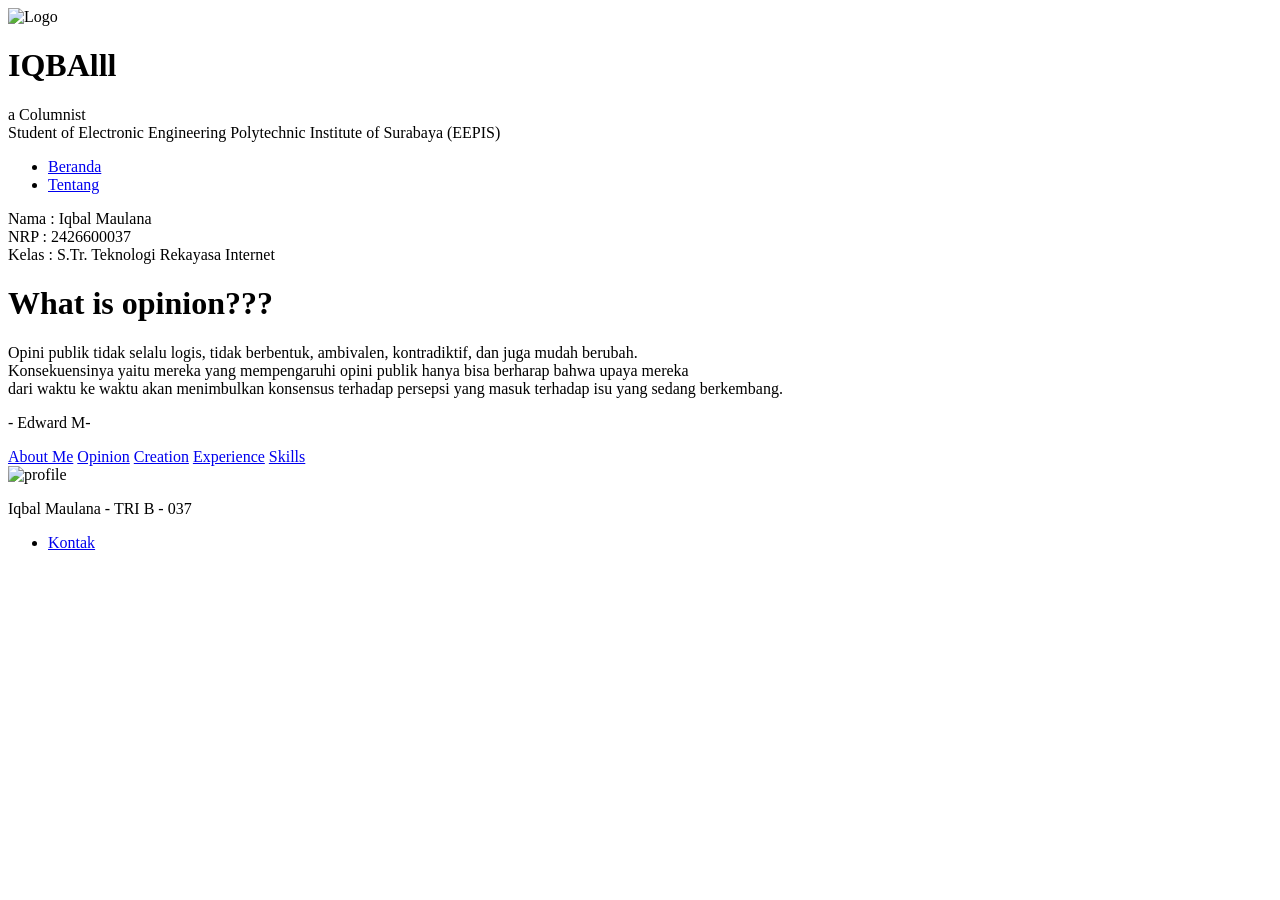
==== Project.html @ 3af9d157 "Add files via upload" ====
<!DOCTYPE html>
<html lang="id">
<head>
    <meta charset="UTF-8">
    <meta name="viewport" content="width=device-width, initial-scale=1.0">
    <title>Main Menu</title>

</head>
<body>

    <header class="navbar">
        <div class="logo-area">
            <img src="IML.png" width=50 alt="Logo" class="logo-icon"> 
            <div class="logo-text">
                <h1>IQBAlll</h1>
                <span>a Columnist<br></span>
                <span>Student of Electronic Engineering Polytechnic Institute of Surabaya (EEPIS)</span>
            </div>
        </div>

        <ul class="nav-menu">
            <li><a href="#">Beranda</a></li>
            <li><a href="#">Tentang</a></li>
        </ul>
    </header>

    <main class="container">
        <div class="left-content">
            <div class="content-box">
                <div class="profile-text">
                    Nama : Iqbal Maulana<br>
                    NRP : 2426600037<br>
                    Kelas : S.Tr. Teknologi Rekayasa Internet<br>
                </div>
            </div>

            <div class="content-box">
                <div class="website-text">
                    <h1>What is opinion???</h1>
                    <p>Opini publik tidak selalu logis, tidak berbentuk, ambivalen, kontradiktif, dan juga mudah berubah.<br>
                        Konsekuensinya yaitu mereka yang mempengaruhi opini publik hanya bisa berharap bahwa upaya mereka<br>
                        dari waktu ke waktu akan menimbulkan konsensus terhadap persepsi yang masuk terhadap isu yang sedang berkembang.<br>
                    </p>
                    <p> - Edward M- </p>
                </div>
            </div>

            <div class="content-btn">
                <div class="button-group">
                    <a href="AboutMe.html" class="btn-cta">About Me</a>
                    <a href="Opinion.html" class="btn-cta-secondary">Opinion</a>
                    <a href="Creation.html" class="btn-cta-secondary">Creation</a>
                    <a href="Experience.html" class="btn-cta-secondary">Experience</a>
                    <a href="Skills.html" class="btn-cta-secondary">Skills</a>
                </div>
            </div>
        </div>

        <div class="content-image">
            <div class="profile-image">
                <img src="Foto profile.jpeg" width=100 alt="profile">
            </div>
        </div>

    </main>
<footer class="footer">
        <p>Iqbal Maulana - TRI B - 037</p>
        <ul class="footer-menu">
            <li><a href="#">Kontak</a></li>
        </ul>
    </footer>
</body>
</html>
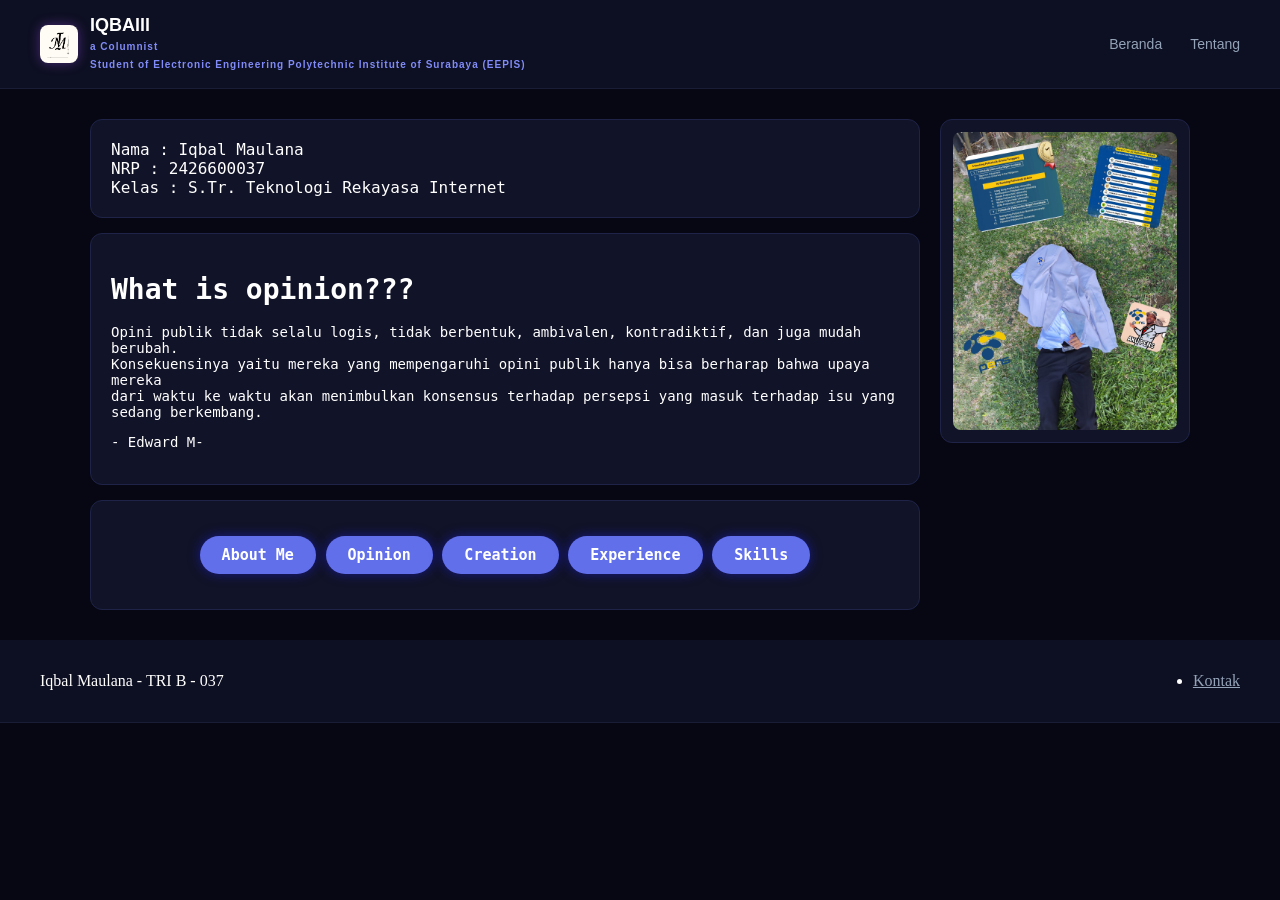
==== commit d8e18dc3: "Menambahkan file HTML dan CSS untuk halaman utama, serta menambahkan gambar profil dan logo" ====
--- a/Project.html
+++ b/Project.html
@@ -1,73 +1,73 @@
-<!DOCTYPE html>
-<html lang="id">
-<head>
-    <meta charset="UTF-8">
-    <meta name="viewport" content="width=device-width, initial-scale=1.0">
-    <title>Main Menu</title>
-
-</head>
-<body>
-
-    <header class="navbar">
-        <div class="logo-area">
-            <img src="IML.png" width=50 alt="Logo" class="logo-icon"> 
-            <div class="logo-text">
-                <h1>IQBAlll</h1>
-                <span>a Columnist<br></span>
-                <span>Student of Electronic Engineering Polytechnic Institute of Surabaya (EEPIS)</span>
-            </div>
-        </div>
-
-        <ul class="nav-menu">
-            <li><a href="#">Beranda</a></li>
-            <li><a href="#">Tentang</a></li>
-        </ul>
-    </header>
-
-    <main class="container">
-        <div class="left-content">
-            <div class="content-box">
-                <div class="profile-text">
-                    Nama : Iqbal Maulana<br>
-                    NRP : 2426600037<br>
-                    Kelas : S.Tr. Teknologi Rekayasa Internet<br>
-                </div>
-            </div>
-
-            <div class="content-box">
-                <div class="website-text">
-                    <h1>What is opinion???</h1>
-                    <p>Opini publik tidak selalu logis, tidak berbentuk, ambivalen, kontradiktif, dan juga mudah berubah.<br>
-                        Konsekuensinya yaitu mereka yang mempengaruhi opini publik hanya bisa berharap bahwa upaya mereka<br>
-                        dari waktu ke waktu akan menimbulkan konsensus terhadap persepsi yang masuk terhadap isu yang sedang berkembang.<br>
-                    </p>
-                    <p> - Edward M- </p>
-                </div>
-            </div>
-
-            <div class="content-btn">
-                <div class="button-group">
-                    <a href="AboutMe.html" class="btn-cta">About Me</a>
-                    <a href="Opinion.html" class="btn-cta-secondary">Opinion</a>
-                    <a href="Creation.html" class="btn-cta-secondary">Creation</a>
-                    <a href="Experience.html" class="btn-cta-secondary">Experience</a>
-                    <a href="Skills.html" class="btn-cta-secondary">Skills</a>
-                </div>
-            </div>
-        </div>
-
-        <div class="content-image">
-            <div class="profile-image">
-                <img src="Foto profile.jpeg" width=100 alt="profile">
-            </div>
-        </div>
-
-    </main>
-<footer class="footer">
-        <p>Iqbal Maulana - TRI B - 037</p>
-        <ul class="footer-menu">
-            <li><a href="#">Kontak</a></li>
-        </ul>
-    </footer>
-</body>
+<!DOCTYPE html>
+<html lang="id">
+<head>
+    <meta charset="UTF-8">
+    <meta name="viewport" content="width=device-width, initial-scale=1.0">
+    <title>Main Menu</title>
+    <link rel="stylesheet" href="Project.css">
+</head>
+<body>
+
+    <header class="navbar">
+        <div class="logo-area">
+            <img src="IML.png" width=50 alt="Logo" class="logo-icon"> 
+            <div class="logo-text">
+                <h1>IQBAlll</h1>
+                <span>a Columnist<br></span>
+                <span>Student of Electronic Engineering Polytechnic Institute of Surabaya (EEPIS)</span>
+            </div>
+        </div>
+
+        <ul class="nav-menu">
+            <li><a href="#">Beranda</a></li>
+            <li><a href="#">Tentang</a></li>
+        </ul>
+    </header>
+
+    <main class="container">
+        <div class="left-content">
+            <div class="content-box">
+                <div class="profile-text">
+                    Nama : Iqbal Maulana<br>
+                    NRP : 2426600037<br>
+                    Kelas : S.Tr. Teknologi Rekayasa Internet<br>
+                </div>
+            </div>
+
+            <div class="content-box">
+                <div class="website-text">
+                    <h1>What is opinion???</h1>
+                    <p>Opini publik tidak selalu logis, tidak berbentuk, ambivalen, kontradiktif, dan juga mudah berubah.<br>
+                        Konsekuensinya yaitu mereka yang mempengaruhi opini publik hanya bisa berharap bahwa upaya mereka<br>
+                        dari waktu ke waktu akan menimbulkan konsensus terhadap persepsi yang masuk terhadap isu yang sedang berkembang.<br>
+                    </p>
+                    <p> - Edward M- </p>
+                </div>
+            </div>
+
+            <div class="content-btn">
+                <div class="button-group">
+                    <a href="AboutMe.html" class="btn-cta">About Me</a>
+                    <a href="Opinion.html" class="btn-cta-secondary">Opinion</a>
+                    <a href="Creation.html" class="btn-cta-secondary">Creation</a>
+                    <a href="Experience.html" class="btn-cta-secondary">Experience</a>
+                    <a href="Skills.html" class="btn-cta-secondary">Skills</a>
+                </div>
+            </div>
+        </div>
+
+        <div class="content-image">
+            <div class="profile-image">
+                <img src="Foto profile.jpeg" width=100 alt="profile">
+            </div>
+        </div>
+
+    </main>
+<footer class="footer">
+        <p>Iqbal Maulana - TRI B - 037</p>
+        <ul class="footer-menu">
+            <li><a href="#">Kontak</a></li>
+        </ul>
+    </footer>
+</body>
 </html>
--- a/Project.css
+++ b/Project.css
@@ -0,0 +1,161 @@
+body {
+    background-color: #060713;
+    color: #ffffff;
+    font-family: Arial, sans-serif;
+    margin: 0;
+}
+.navbar {
+    display: flex;
+    align-items: center;
+    justify-content: space-between;
+    padding: 16px 40px;
+    background-color: #0d0f22;
+    border-bottom: 1px solid #1a1d36;
+}
+
+.logo-area {
+    display: flex;
+    align-items: center;
+    gap: 12px;
+}
+
+.logo-icon {
+    width: 38px;
+    height: 38px;
+    border-radius: 8px;
+    object-fit: cover;
+    box-shadow: 0 0 12px rgba(168, 85, 247, 0.4);
+}
+
+.logo-text h1 {
+    font-size: 18px;
+    color: #ffffff;
+    line-height: 1.1;
+    margin: 0;
+}
+
+.logo-text span {
+    font-size: 10px;
+    color: #818cf8;
+    letter-spacing: 1px;
+    font-weight: bold;
+}
+
+.nav-menu {
+    display: flex;
+    align-items: center;
+    gap: 28px;
+    list-style: none;
+    margin: 0;
+    padding: 0;
+}
+
+.nav-menu a {
+    color: #94a3b8;
+    text-decoration: none;
+    font-size: 14px;
+}
+
+.nav-menu a:hover {
+    color: #ffffff;
+}
+
+.container {
+    display: flex;
+    width: 1100px;
+    margin: 30px auto;
+    padding: 0 20px;
+    gap: 20px;
+    align-items: flex-start;
+}
+.left-content {
+    display: flex;
+    flex-direction: column;
+    gap: 15px; 
+    flex: 1;   
+    font-family: 'Fira Code', Consolas, monospace;
+}
+.content-box {
+    background-color: #111328;
+    border: 1px solid #1f2347;
+    border-radius: 12px;
+    text-align: left;
+    padding: 20px;
+}    
+.website-text {
+    font-size: 14px;
+    color: #ffffff;
+    margin: 0;
+}
+.content-btn {
+    background-color: #111328;
+    border: 1px solid #1f2347;
+    padding: 25px;
+    border-radius: 12px;
+    display: flex;
+    justify-content: center;
+}
+.button-group {
+    margin-right: 20px;
+    margin-left: 20px;
+    padding: 10px;
+}
+
+.btn-cta {
+    background-color: #616feb;
+    color: #ffffff;
+    padding: 10px 22px;
+    border-radius: 20px;     
+    text-decoration: none;
+    font-weight: bold;
+    font-size: 15px;
+    box-shadow: 0 0 12px rgba(31, 34, 230, 0.5); 
+    display: inline-block;
+    transition: background-color 0.2s, transform 0.2s;
+}
+.btn-cta-secondary {
+    background-color: #616feb;
+    color: #ffffff;
+    padding: 10px 22px;
+    border-radius: 20px;     
+    text-decoration: none;
+    font-weight: bold;
+    font-size: 15px;
+    box-shadow: 0 0 12px rgba(31, 34, 230, 0.5); 
+    display: inline-block;
+    transition: background-color 0.2s, transform 0.2s;
+}
+.content-image {
+    width: 250px;
+    background-color: #111328;
+    border: 1px solid #1f2347;
+    border-radius: 12px;
+    padding: 12px;
+    box-sizing: border-box;
+}
+
+.profile-image img {
+    width: 100%;
+    border-radius: 8px;
+    display: block;
+}
+.website-text {
+    font-size: 14px;
+    color: #ffffff;
+    margin: 0;
+}
+.footer {
+    display: flex;
+    align-items: center;
+    justify-content: space-between;
+    padding: 16px 40px;
+    background-color: #0d0f22;
+    border-bottom: 1px solid #1a1d36;
+    font-family: "Times New Roman", Times, serif;
+}
+.footer-menu a {
+    list-style: none;
+    color: #94a3b8;
+    display: flex;
+    gap: 20px;
+}
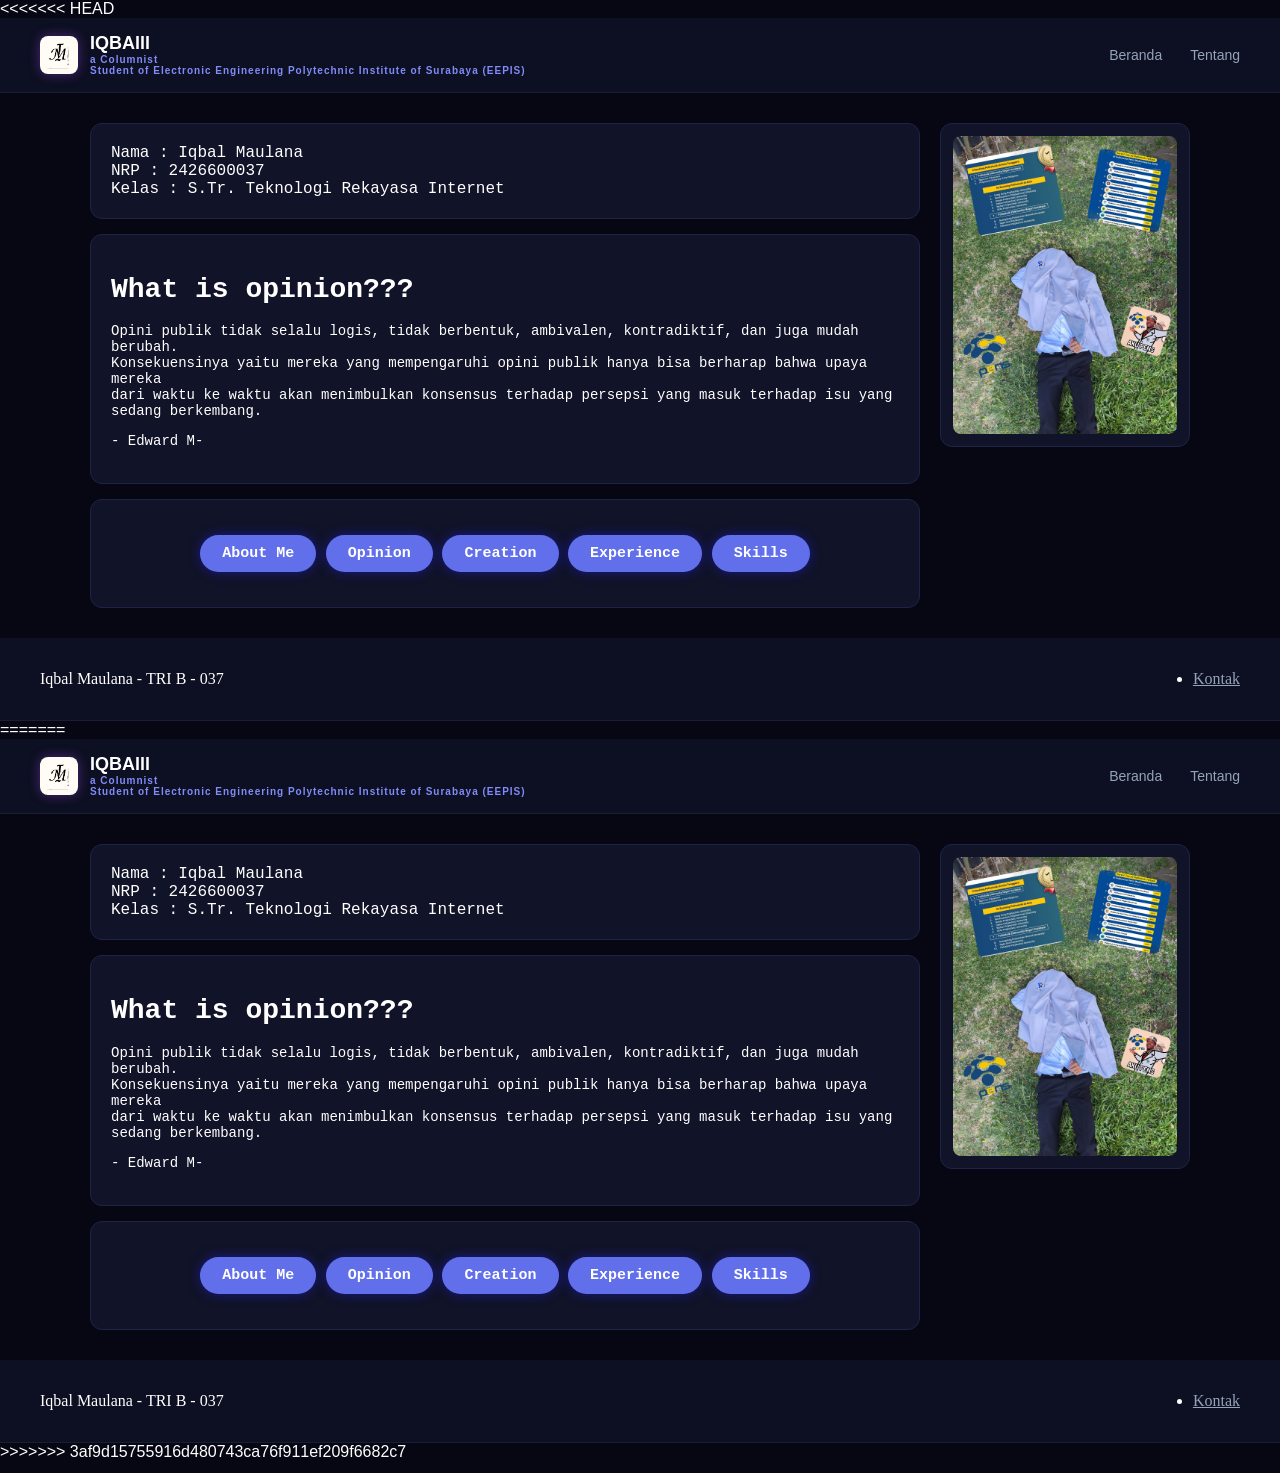
==== commit 4f0fdea5: "Menghapus file yang tidak diperlukan dan memperbarui struktur halaman utama dengan menambahkan heade" ====
--- a/Project.html
+++ b/Project.html
@@ -1,3 +1,4 @@
+<<<<<<< HEAD
 <!DOCTYPE html>
 <html lang="id">
 <head>
@@ -70,4 +71,78 @@
         </ul>
     </footer>
 </body>
+=======
+<!DOCTYPE html>
+<html lang="id">
+<head>
+    <meta charset="UTF-8">
+    <meta name="viewport" content="width=device-width, initial-scale=1.0">
+    <title>Main Menu</title>
+
+</head>
+<body>
+
+    <header class="navbar">
+        <div class="logo-area">
+            <img src="IML.png" width=50 alt="Logo" class="logo-icon"> 
+            <div class="logo-text">
+                <h1>IQBAlll</h1>
+                <span>a Columnist<br></span>
+                <span>Student of Electronic Engineering Polytechnic Institute of Surabaya (EEPIS)</span>
+            </div>
+        </div>
+
+        <ul class="nav-menu">
+            <li><a href="#">Beranda</a></li>
+            <li><a href="#">Tentang</a></li>
+        </ul>
+    </header>
+
+    <main class="container">
+        <div class="left-content">
+            <div class="content-box">
+                <div class="profile-text">
+                    Nama : Iqbal Maulana<br>
+                    NRP : 2426600037<br>
+                    Kelas : S.Tr. Teknologi Rekayasa Internet<br>
+                </div>
+            </div>
+
+            <div class="content-box">
+                <div class="website-text">
+                    <h1>What is opinion???</h1>
+                    <p>Opini publik tidak selalu logis, tidak berbentuk, ambivalen, kontradiktif, dan juga mudah berubah.<br>
+                        Konsekuensinya yaitu mereka yang mempengaruhi opini publik hanya bisa berharap bahwa upaya mereka<br>
+                        dari waktu ke waktu akan menimbulkan konsensus terhadap persepsi yang masuk terhadap isu yang sedang berkembang.<br>
+                    </p>
+                    <p> - Edward M- </p>
+                </div>
+            </div>
+
+            <div class="content-btn">
+                <div class="button-group">
+                    <a href="AboutMe.html" class="btn-cta">About Me</a>
+                    <a href="Opinion.html" class="btn-cta-secondary">Opinion</a>
+                    <a href="Creation.html" class="btn-cta-secondary">Creation</a>
+                    <a href="Experience.html" class="btn-cta-secondary">Experience</a>
+                    <a href="Skills.html" class="btn-cta-secondary">Skills</a>
+                </div>
+            </div>
+        </div>
+
+        <div class="content-image">
+            <div class="profile-image">
+                <img src="Foto profile.jpeg" width=100 alt="profile">
+            </div>
+        </div>
+
+    </main>
+<footer class="footer">
+        <p>Iqbal Maulana - TRI B - 037</p>
+        <ul class="footer-menu">
+            <li><a href="#">Kontak</a></li>
+        </ul>
+    </footer>
+</body>
+>>>>>>> 3af9d15755916d480743ca76f911ef209f6682c7
 </html>
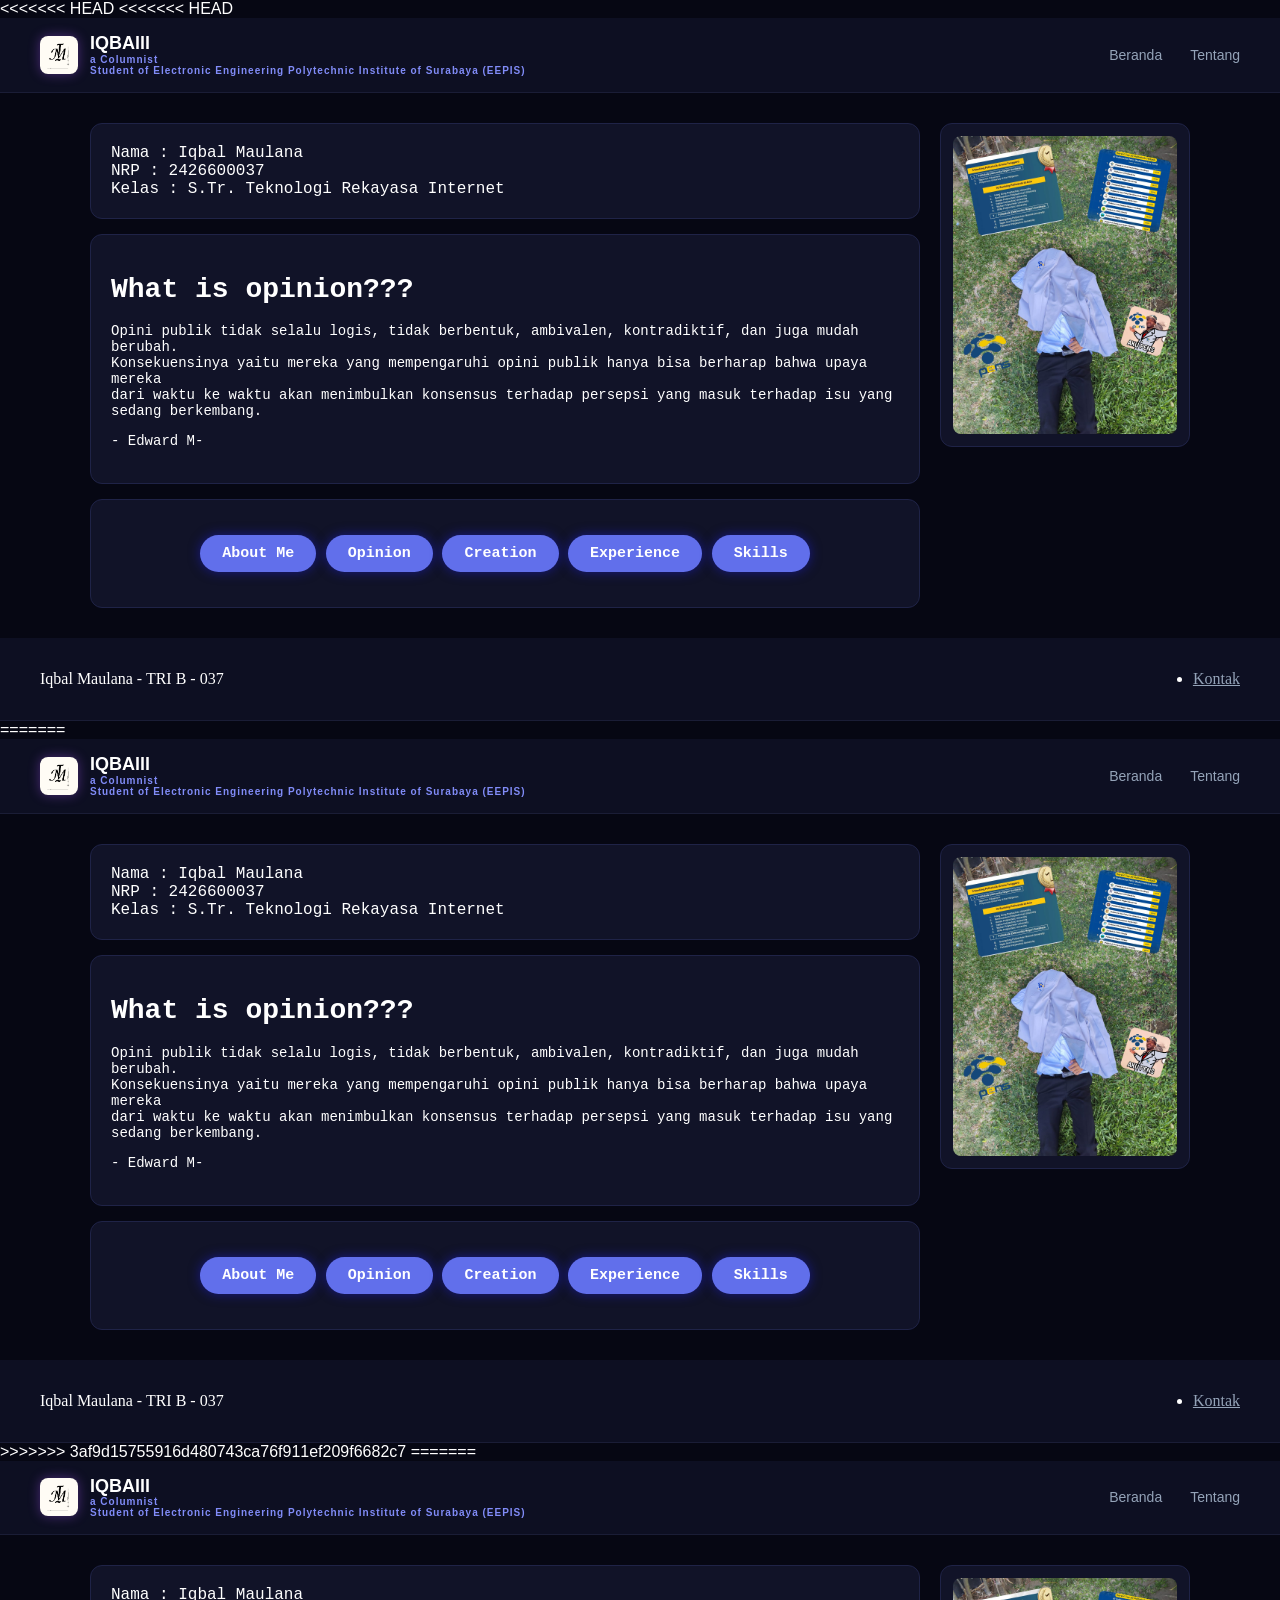
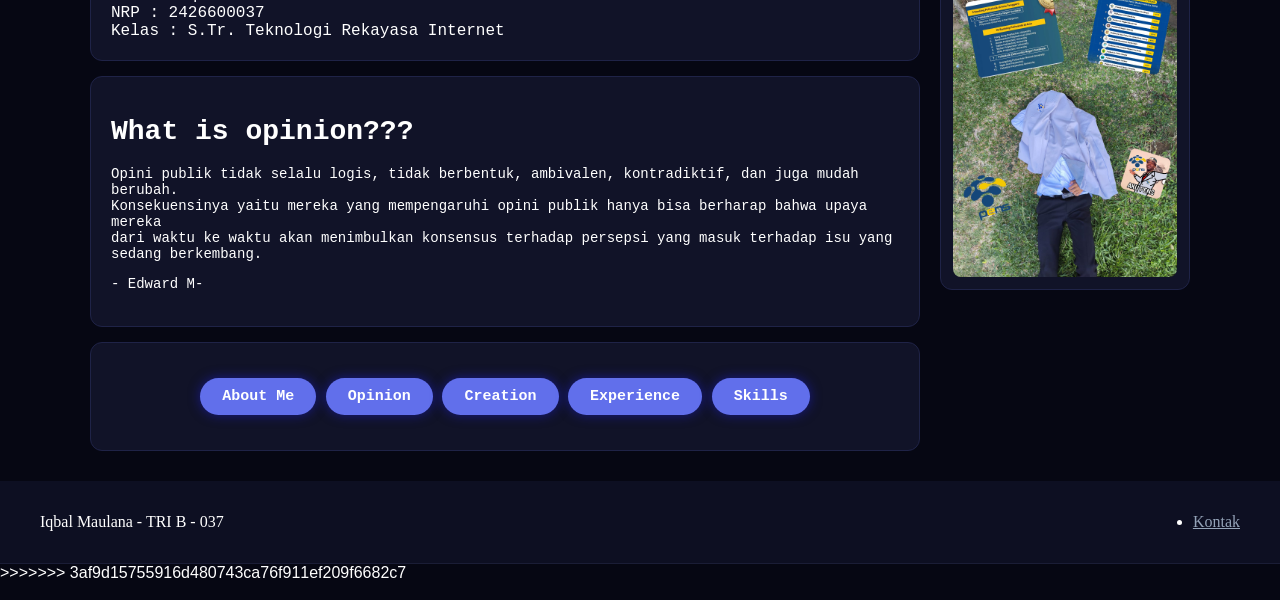
==== commit 57564add: "Merge branch 'main' of https://github.com/iballlll07/workshop" ====
--- a/Project.html
+++ b/Project.html
@@ -1,3 +1,4 @@
+<<<<<<< HEAD
 <<<<<<< HEAD
 <!DOCTYPE html>
 <html lang="id">
@@ -145,4 +146,78 @@
     </footer>
 </body>
 >>>>>>> 3af9d15755916d480743ca76f911ef209f6682c7
+=======
+<!DOCTYPE html>
+<html lang="id">
+<head>
+    <meta charset="UTF-8">
+    <meta name="viewport" content="width=device-width, initial-scale=1.0">
+    <title>Main Menu</title>
+
+</head>
+<body>
+
+    <header class="navbar">
+        <div class="logo-area">
+            <img src="IML.png" width=50 alt="Logo" class="logo-icon"> 
+            <div class="logo-text">
+                <h1>IQBAlll</h1>
+                <span>a Columnist<br></span>
+                <span>Student of Electronic Engineering Polytechnic Institute of Surabaya (EEPIS)</span>
+            </div>
+        </div>
+
+        <ul class="nav-menu">
+            <li><a href="#">Beranda</a></li>
+            <li><a href="#">Tentang</a></li>
+        </ul>
+    </header>
+
+    <main class="container">
+        <div class="left-content">
+            <div class="content-box">
+                <div class="profile-text">
+                    Nama : Iqbal Maulana<br>
+                    NRP : 2426600037<br>
+                    Kelas : S.Tr. Teknologi Rekayasa Internet<br>
+                </div>
+            </div>
+
+            <div class="content-box">
+                <div class="website-text">
+                    <h1>What is opinion???</h1>
+                    <p>Opini publik tidak selalu logis, tidak berbentuk, ambivalen, kontradiktif, dan juga mudah berubah.<br>
+                        Konsekuensinya yaitu mereka yang mempengaruhi opini publik hanya bisa berharap bahwa upaya mereka<br>
+                        dari waktu ke waktu akan menimbulkan konsensus terhadap persepsi yang masuk terhadap isu yang sedang berkembang.<br>
+                    </p>
+                    <p> - Edward M- </p>
+                </div>
+            </div>
+
+            <div class="content-btn">
+                <div class="button-group">
+                    <a href="AboutMe.html" class="btn-cta">About Me</a>
+                    <a href="Opinion.html" class="btn-cta-secondary">Opinion</a>
+                    <a href="Creation.html" class="btn-cta-secondary">Creation</a>
+                    <a href="Experience.html" class="btn-cta-secondary">Experience</a>
+                    <a href="Skills.html" class="btn-cta-secondary">Skills</a>
+                </div>
+            </div>
+        </div>
+
+        <div class="content-image">
+            <div class="profile-image">
+                <img src="Foto profile.jpeg" width=100 alt="profile">
+            </div>
+        </div>
+
+    </main>
+<footer class="footer">
+        <p>Iqbal Maulana - TRI B - 037</p>
+        <ul class="footer-menu">
+            <li><a href="#">Kontak</a></li>
+        </ul>
+    </footer>
+</body>
+>>>>>>> 3af9d15755916d480743ca76f911ef209f6682c7
 </html>
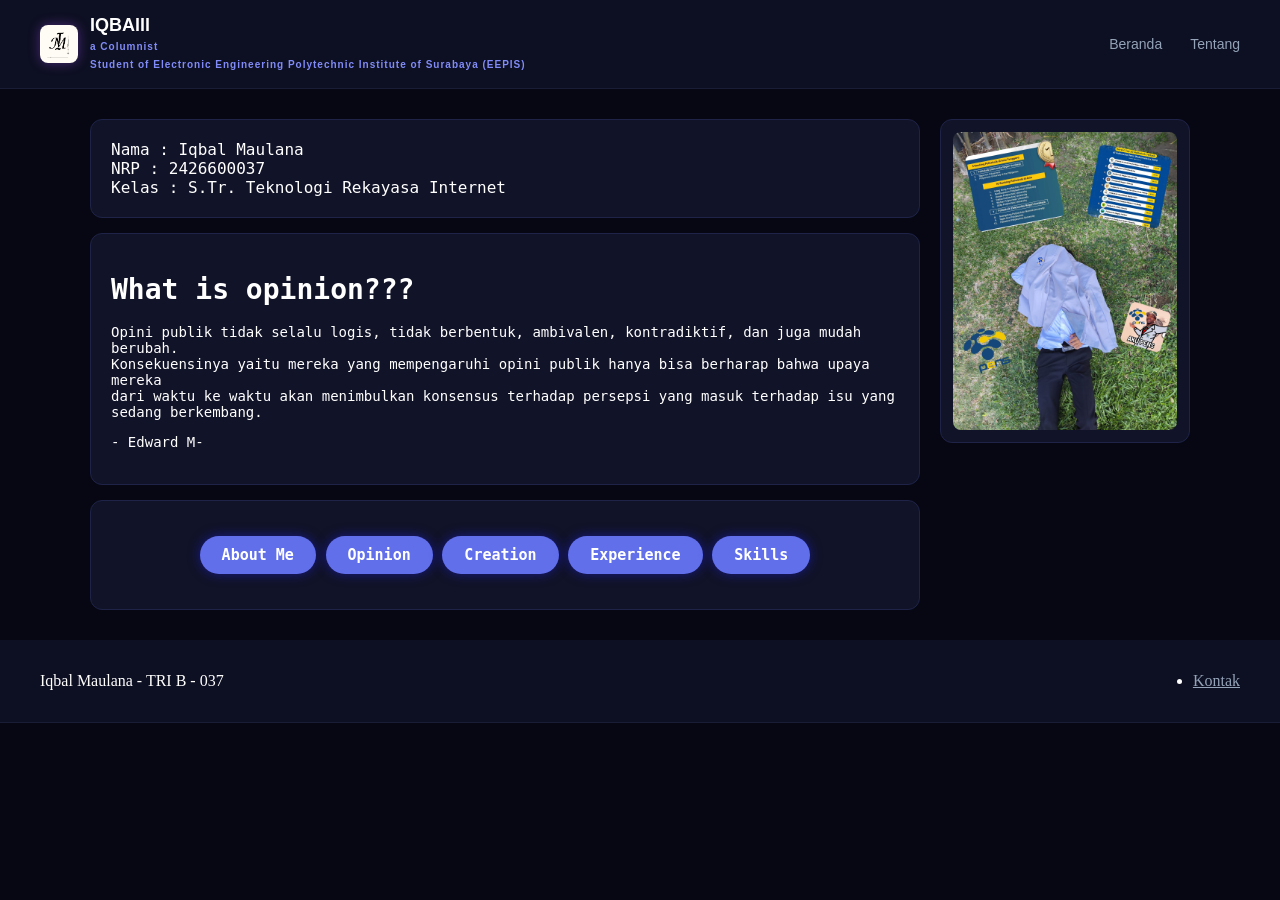
==== commit e2e259c8: "Update CSS for logo and container responsiveness" ====
--- a/Project.html
+++ b/Project.html
@@ -1,5 +1,3 @@
-<<<<<<< HEAD
-<<<<<<< HEAD
 <!DOCTYPE html>
 <html lang="id">
 <head>
@@ -72,152 +70,5 @@
         </ul>
     </footer>
 </body>
-=======
-<!DOCTYPE html>
-<html lang="id">
-<head>
-    <meta charset="UTF-8">
-    <meta name="viewport" content="width=device-width, initial-scale=1.0">
-    <title>Main Menu</title>
 
-</head>
-<body>
-
-    <header class="navbar">
-        <div class="logo-area">
-            <img src="IML.png" width=50 alt="Logo" class="logo-icon"> 
-            <div class="logo-text">
-                <h1>IQBAlll</h1>
-                <span>a Columnist<br></span>
-                <span>Student of Electronic Engineering Polytechnic Institute of Surabaya (EEPIS)</span>
-            </div>
-        </div>
-
-        <ul class="nav-menu">
-            <li><a href="#">Beranda</a></li>
-            <li><a href="#">Tentang</a></li>
-        </ul>
-    </header>
-
-    <main class="container">
-        <div class="left-content">
-            <div class="content-box">
-                <div class="profile-text">
-                    Nama : Iqbal Maulana<br>
-                    NRP : 2426600037<br>
-                    Kelas : S.Tr. Teknologi Rekayasa Internet<br>
-                </div>
-            </div>
-
-            <div class="content-box">
-                <div class="website-text">
-                    <h1>What is opinion???</h1>
-                    <p>Opini publik tidak selalu logis, tidak berbentuk, ambivalen, kontradiktif, dan juga mudah berubah.<br>
-                        Konsekuensinya yaitu mereka yang mempengaruhi opini publik hanya bisa berharap bahwa upaya mereka<br>
-                        dari waktu ke waktu akan menimbulkan konsensus terhadap persepsi yang masuk terhadap isu yang sedang berkembang.<br>
-                    </p>
-                    <p> - Edward M- </p>
-                </div>
-            </div>
-
-            <div class="content-btn">
-                <div class="button-group">
-                    <a href="AboutMe.html" class="btn-cta">About Me</a>
-                    <a href="Opinion.html" class="btn-cta-secondary">Opinion</a>
-                    <a href="Creation.html" class="btn-cta-secondary">Creation</a>
-                    <a href="Experience.html" class="btn-cta-secondary">Experience</a>
-                    <a href="Skills.html" class="btn-cta-secondary">Skills</a>
-                </div>
-            </div>
-        </div>
-
-        <div class="content-image">
-            <div class="profile-image">
-                <img src="Foto profile.jpeg" width=100 alt="profile">
-            </div>
-        </div>
-
-    </main>
-<footer class="footer">
-        <p>Iqbal Maulana - TRI B - 037</p>
-        <ul class="footer-menu">
-            <li><a href="#">Kontak</a></li>
-        </ul>
-    </footer>
-</body>
->>>>>>> 3af9d15755916d480743ca76f911ef209f6682c7
-=======
-<!DOCTYPE html>
-<html lang="id">
-<head>
-    <meta charset="UTF-8">
-    <meta name="viewport" content="width=device-width, initial-scale=1.0">
-    <title>Main Menu</title>
-
-</head>
-<body>
-
-    <header class="navbar">
-        <div class="logo-area">
-            <img src="IML.png" width=50 alt="Logo" class="logo-icon"> 
-            <div class="logo-text">
-                <h1>IQBAlll</h1>
-                <span>a Columnist<br></span>
-                <span>Student of Electronic Engineering Polytechnic Institute of Surabaya (EEPIS)</span>
-            </div>
-        </div>
-
-        <ul class="nav-menu">
-            <li><a href="#">Beranda</a></li>
-            <li><a href="#">Tentang</a></li>
-        </ul>
-    </header>
-
-    <main class="container">
-        <div class="left-content">
-            <div class="content-box">
-                <div class="profile-text">
-                    Nama : Iqbal Maulana<br>
-                    NRP : 2426600037<br>
-                    Kelas : S.Tr. Teknologi Rekayasa Internet<br>
-                </div>
-            </div>
-
-            <div class="content-box">
-                <div class="website-text">
-                    <h1>What is opinion???</h1>
-                    <p>Opini publik tidak selalu logis, tidak berbentuk, ambivalen, kontradiktif, dan juga mudah berubah.<br>
-                        Konsekuensinya yaitu mereka yang mempengaruhi opini publik hanya bisa berharap bahwa upaya mereka<br>
-                        dari waktu ke waktu akan menimbulkan konsensus terhadap persepsi yang masuk terhadap isu yang sedang berkembang.<br>
-                    </p>
-                    <p> - Edward M- </p>
-                </div>
-            </div>
-
-            <div class="content-btn">
-                <div class="button-group">
-                    <a href="AboutMe.html" class="btn-cta">About Me</a>
-                    <a href="Opinion.html" class="btn-cta-secondary">Opinion</a>
-                    <a href="Creation.html" class="btn-cta-secondary">Creation</a>
-                    <a href="Experience.html" class="btn-cta-secondary">Experience</a>
-                    <a href="Skills.html" class="btn-cta-secondary">Skills</a>
-                </div>
-            </div>
-        </div>
-
-        <div class="content-image">
-            <div class="profile-image">
-                <img src="Foto profile.jpeg" width=100 alt="profile">
-            </div>
-        </div>
-
-    </main>
-<footer class="footer">
-        <p>Iqbal Maulana - TRI B - 037</p>
-        <ul class="footer-menu">
-            <li><a href="#">Kontak</a></li>
-        </ul>
-    </footer>
-</body>
->>>>>>> 3af9d15755916d480743ca76f911ef209f6682c7
 </html>
--- a/Project.css
+++ b/Project.css
@@ -20,8 +20,10 @@
 }
 
 .logo-icon {
-    width: 38px;
-    height: 38px;
+    width: 100%;
+    height: 100%;
+    max-width: 38px;
+    max-height: 38px;
     border-radius: 8px;
     object-fit: cover;
     box-shadow: 0 0 12px rgba(168, 85, 247, 0.4);
@@ -62,7 +64,8 @@
 
 .container {
     display: flex;
-    width: 1100px;
+    max-width: 1100px;
+    width: 100%;
     margin: 30px auto;
     padding: 0 20px;
     gap: 20px;
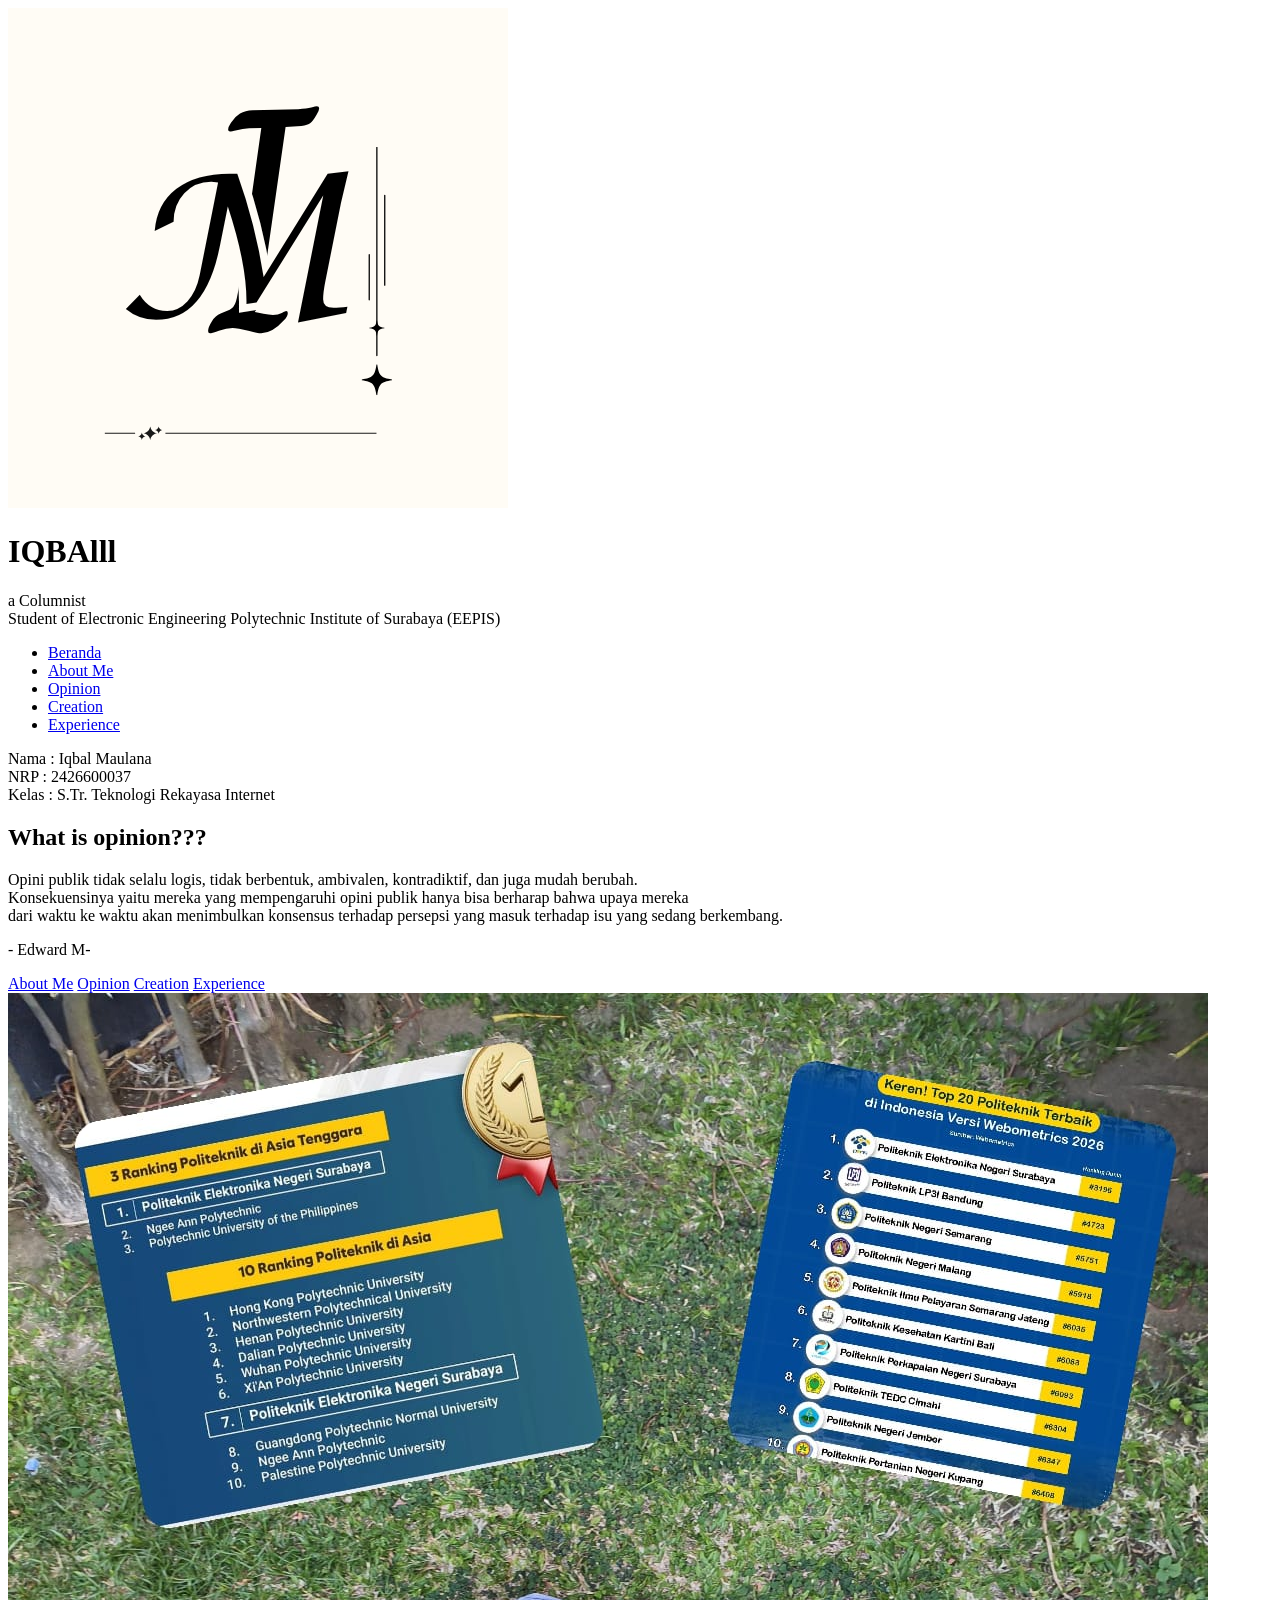
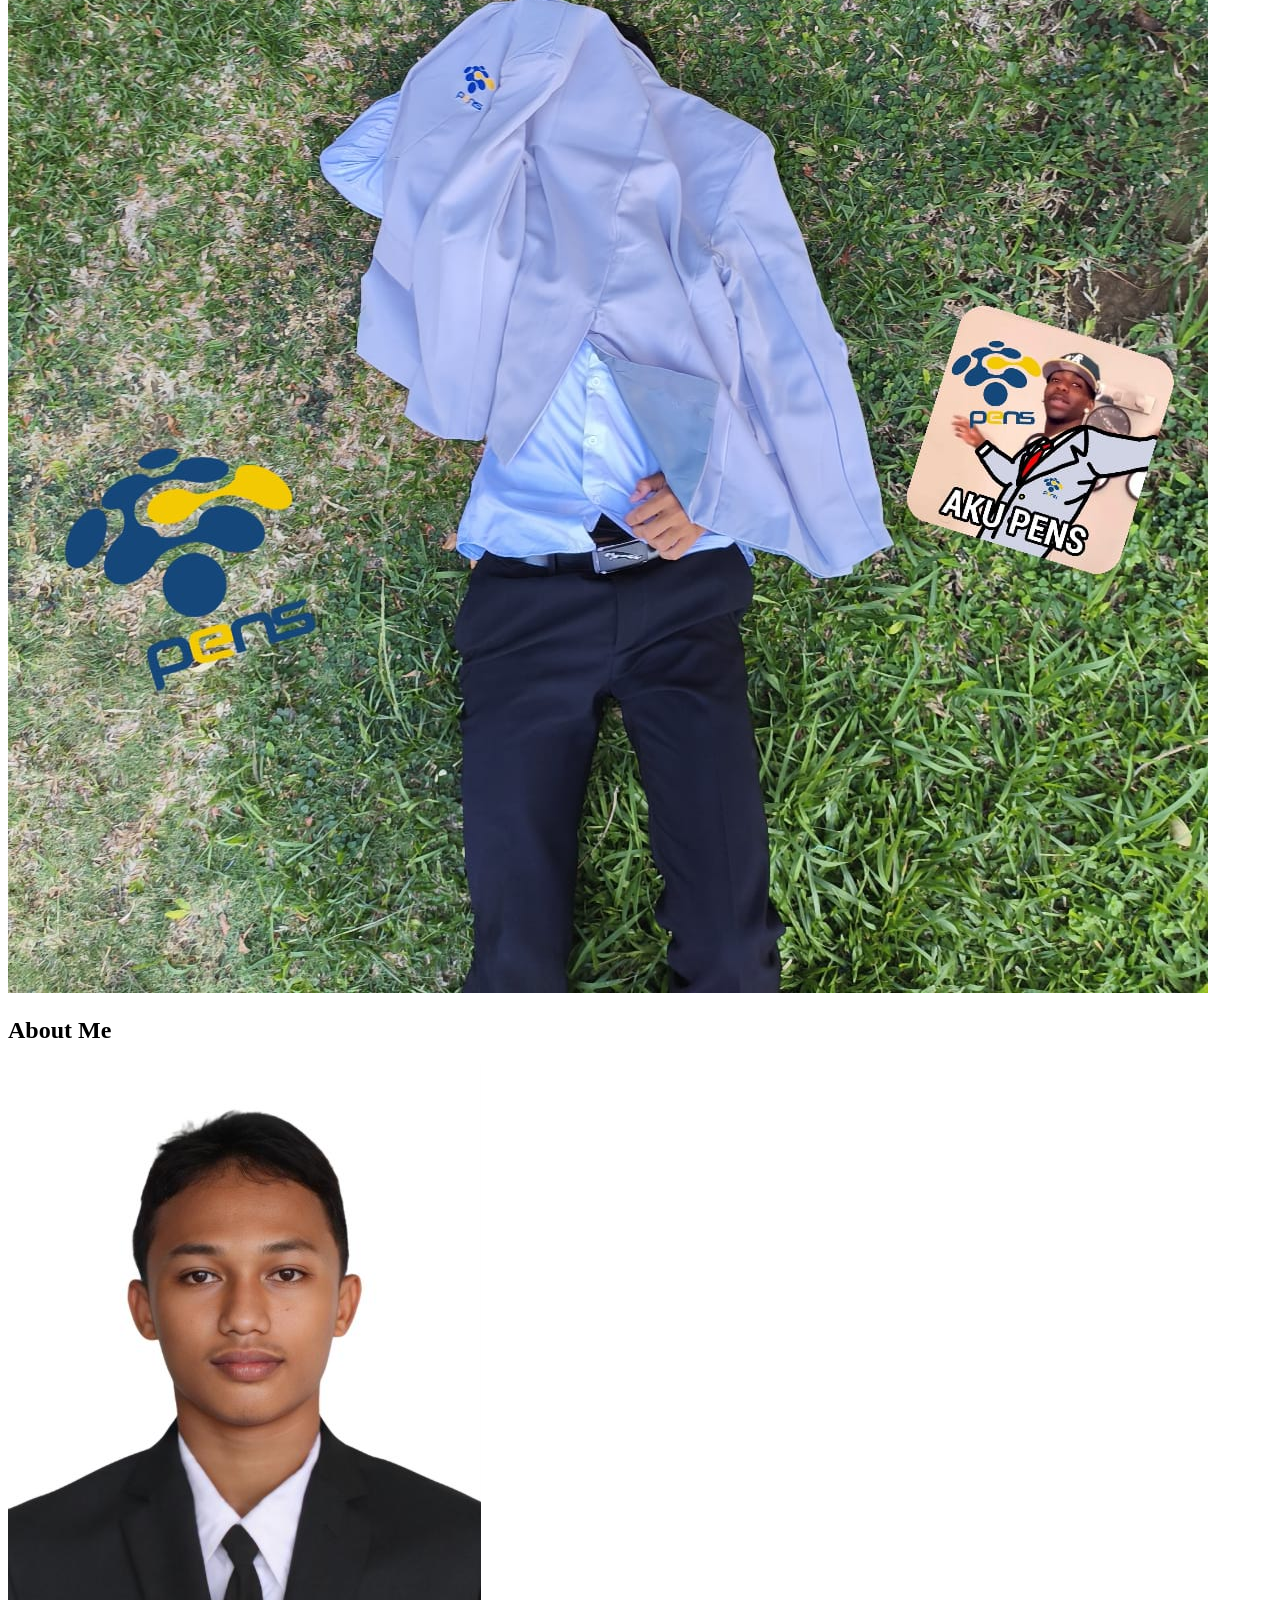
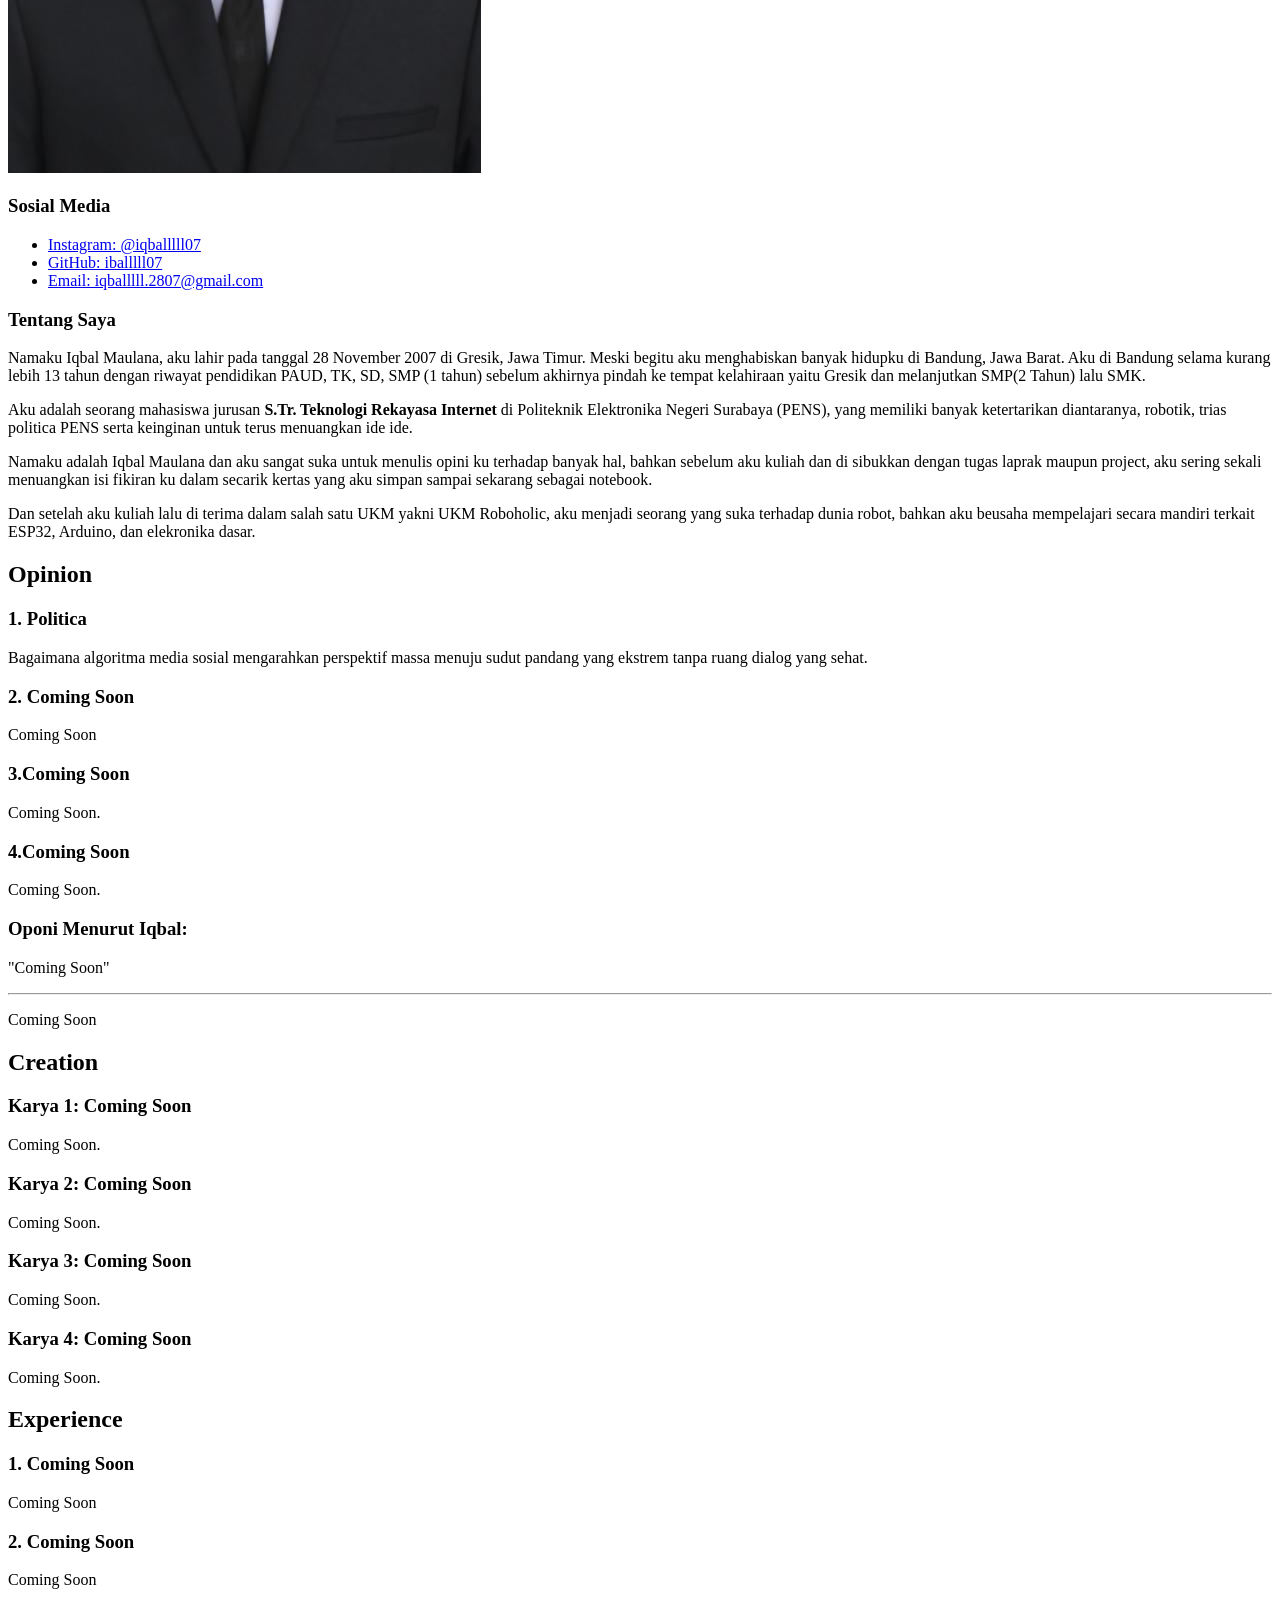
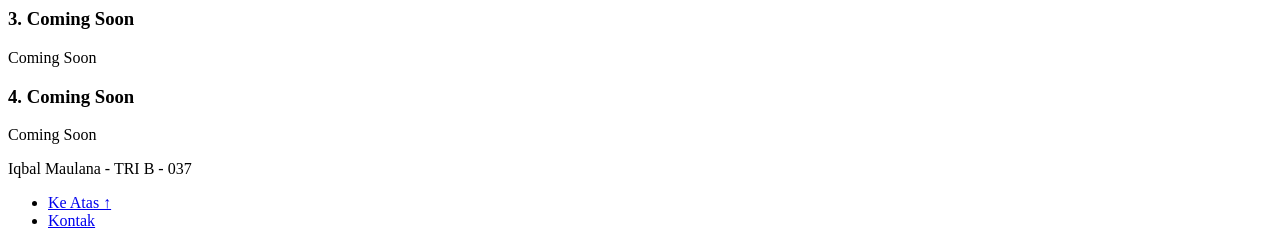
==== commit 23da32ed: "Enhance portfolio layout and styling with new sections and responsive design" ====
--- a/Project.html
+++ b/Project.html
@@ -3,14 +3,14 @@
 <head>
     <meta charset="UTF-8">
     <meta name="viewport" content="width=device-width, initial-scale=1.0">
-    <title>Main Menu</title>
-    <link rel="stylesheet" href="Project.css">
+    <title>Portfolio - Iqbal Maulana</title>
+    <link rel="stylesheet" href="coba.css">
 </head>
 <body>
 
     <header class="navbar">
         <div class="logo-area">
-            <img src="IML.png" width=50 alt="Logo" class="logo-icon"> 
+            <img src="IML.png" alt="Logo" class="logo-icon"> 
             <div class="logo-text">
                 <h1>IQBAlll</h1>
                 <span>a Columnist<br></span>
@@ -19,56 +19,217 @@
         </div>
 
         <ul class="nav-menu">
-            <li><a href="#">Beranda</a></li>
-            <li><a href="#">Tentang</a></li>
+            <li><a href="#home">Beranda</a></li>
+            <li><a href="#about-me">About Me</a></li>
+            <li><a href="#opinion">Opinion</a></li>
+            <li><a href="#creation">Creation</a></li>
+            <li><a href="#experience">Experience</a></li>
         </ul>
     </header>
 
-    <main class="container">
-        <div class="left-content">
-            <div class="content-box">
-                <div class="profile-text">
-                    Nama : Iqbal Maulana<br>
-                    NRP : 2426600037<br>
-                    Kelas : S.Tr. Teknologi Rekayasa Internet<br>
-                </div>
-            </div>
-
-            <div class="content-box">
-                <div class="website-text">
-                    <h1>What is opinion???</h1>
-                    <p>Opini publik tidak selalu logis, tidak berbentuk, ambivalen, kontradiktif, dan juga mudah berubah.<br>
-                        Konsekuensinya yaitu mereka yang mempengaruhi opini publik hanya bisa berharap bahwa upaya mereka<br>
-                        dari waktu ke waktu akan menimbulkan konsensus terhadap persepsi yang masuk terhadap isu yang sedang berkembang.<br>
-                    </p>
-                    <p> - Edward M- </p>
-                </div>
-            </div>
-
-            <div class="content-btn">
-                <div class="button-group">
-                    <a href="AboutMe.html" class="btn-cta">About Me</a>
-                    <a href="Opinion.html" class="btn-cta-secondary">Opinion</a>
-                    <a href="Creation.html" class="btn-cta-secondary">Creation</a>
-                    <a href="Experience.html" class="btn-cta-secondary">Experience</a>
-                    <a href="Skills.html" class="btn-cta-secondary">Skills</a>
-                </div>
-            </div>
-        </div>
-
-        <div class="content-image">
-            <div class="profile-image">
-                <img src="Foto profile.jpeg" width=100 alt="profile">
-            </div>
-        </div>
+    <main class="page-wrapper">
+
+        <section id="home" class="section-container">
+            <div class="home-layout">
+                <div class="left-content">
+                    <div class="content-box">
+                        <div class="profile-text">
+                            Nama : Iqbal Maulana<br>
+                            NRP : 2426600037<br>
+                            Kelas : S.Tr. Teknologi Rekayasa Internet<br>
+                        </div>
+                    </div>
+
+                    <div class="content-box">
+                        <div class="website-text">
+                            <h1>What is opinion???</h1>
+                            <p>
+                                Opini publik tidak selalu logis, tidak berbentuk, ambivalen, kontradiktif, dan juga mudah berubah.<br>
+                                Konsekuensinya yaitu mereka yang mempengaruhi opini publik hanya bisa berharap bahwa upaya mereka<br>
+                                dari waktu ke waktu akan menimbulkan konsensus terhadap persepsi yang masuk terhadap isu yang sedang berkembang.<br>
+                            </p>
+                            <p>- Edward M-</p>
+                        </div>
+                    </div>
+
+                    <div class="content-btn">
+                        <div class="button-group">
+                            <a href="#about-me" class="btn-cta">About Me</a>
+                            <a href="#opinion" class="btn-cta">Opinion</a>
+                            <a href="#creation" class="btn-cta">Creation</a>
+                            <a href="#experience" class="btn-cta">Experience</a>
+                        </div>
+                    </div>
+                </div>
+
+                <div class="content-image">
+                    <div class="profile-image">
+                        <img src="Foto profile.jpeg" alt="Foto Profil">
+                    </div>
+                </div>
+            </div>
+        </section>
+
+
+        <section id="about-me" class="section-container">
+
+            <div class="section-banner">
+                <h2>About Me</h2>
+            </div>
+
+            <div class="about-layout">
+                <div class="about-left">
+                    <div class="content-box photo-box">
+                        <img src="foto formal.jpeg" alt="Foto About" class="about-img">
+                    </div>
+                    <div class="content-box social-box">
+                        <h3>Sosial Media</h3>
+                        <ul class="social-links">
+                            <li><a href="#">Instagram: @iqballlll07</a></li>
+                            <li><a href="#">GitHub: iballlll07</a></li>
+                            <li><a href="#">Email: iqballlll.2807@gmail.com</a></li>
+                        </ul>
+                    </div>
+                </div>
+
+                <div class="content-box about-right">
+                    <h3>Tentang Saya</h3>
+                    <p class="website-text">
+                        Namaku Iqbal Maulana, aku lahir pada tanggal 28 November 2007 di Gresik, Jawa Timur. Meski begitu aku menghabiskan banyak hidupku di Bandung, Jawa Barat. Aku di Bandung selama kurang lebih 13 tahun dengan riwayat pendidikan PAUD, TK, SD, SMP (1 tahun) sebelum akhirnya pindah ke tempat kelahiraan yaitu Gresik dan melanjutkan SMP(2 Tahun) lalu SMK.
+                    </p>
+                    <p class="website-text">
+                        Aku adalah seorang mahasiswa jurusan <strong>S.Tr. Teknologi Rekayasa Internet</strong> di Politeknik Elektronika Negeri Surabaya (PENS), yang memiliki banyak ketertarikan diantaranya, robotik, trias politica PENS serta keinginan untuk terus menuangkan ide ide. 
+                    </p>
+                    <p class="website-text">
+                        Namaku adalah Iqbal Maulana dan aku sangat suka untuk menulis opini ku terhadap banyak hal, bahkan sebelum aku kuliah dan di sibukkan dengan tugas laprak maupun project, aku sering sekali menuangkan isi fikiran ku dalam secarik kertas yang aku simpan sampai sekarang sebagai notebook. 
+                    </p>
+                    <p class="website-text">
+                        Dan setelah aku kuliah lalu di terima dalam salah satu UKM yakni UKM Roboholic, aku menjadi seorang yang suka terhadap dunia robot, bahkan aku beusaha mempelajari secara mandiri terkait ESP32, Arduino, dan elekronika dasar.
+                    </p>
+                </div>
+            </div>
+        </section>
+
+
+        <section id="opinion" class="section-container">
+
+            <div class="section-banner">
+                <h2>Opinion</h2>
+            </div>
+
+            <div class="opinion-layout">
+
+                <div class="opinion-left">
+                    <div class="content-box">
+                        <h3>1. Politica</h3>
+                        <p class="website-text">Bagaimana algoritma media sosial mengarahkan perspektif massa menuju sudut pandang yang ekstrem tanpa ruang dialog yang sehat.</p>
+                    </div>
+                    <div class="content-box">
+                        <h3>2. Coming Soon</h3>
+                        <p class="website-text">Coming Soon</p>
+                    </div>
+                    <div class="content-box">
+                        <h3>3.Coming Soon</h3>
+                        <p class="website-text">Coming Soon.</p>
+                    </div>
+                    <div class="content-box">
+                        <h3>4.Coming Soon</h3>
+                        <p class="website-text">Coming Soon.</p>
+                    </div>
+                </div>
+
+                <div class="content-box opinion-right">
+                    <h3>Oponi Menurut Iqbal:</h3>
+                    <p class="website-text">
+                        "Coming Soon"
+                    </p>
+                    <hr class="divider">
+                    <p class="website-text">
+                        Coming Soon
+                    </p>
+                </div>
+            </div>
+        </section>
+
+
+        <section id="creation" class="section-container">
+
+            <div class="section-banner">
+                <h2>Creation</h2>
+            </div>
+
+            <div class="creation-grid">
+  
+                <div class="content-box">
+                    <h3>Karya 1: Coming Soon</h3>
+                    <p class="website-text">Coming Soon.</p>
+                </div>
+
+                <div class="content-box">
+                    <h3>Karya 2: Coming Soon</h3>
+                    <p class="website-text">Coming Soon.</p>
+                </div>
+
+                <div class="content-box">
+                    <h3>Karya 3: Coming Soon</h3>
+                    <p class="website-text">Coming Soon.</p>
+                </div>
+
+                <div class="content-box">
+                    <h3>Karya 4: Coming Soon</h3>
+                    <p class="website-text">Coming Soon.</p>
+                </div>
+            </div>
+        </section>
+
+
+        <section id="experience" class="section-container">
+        
+            <div class="section-banner">
+                <h2>Experience</h2>
+            </div>
+
+            <div class="experience-list">
+                <div class="content-box experience-item">
+                    <h3>1. Coming Soon</h3>
+                    <p class="website-text">
+                       Coming Soon
+                    </p>
+                </div>
+
+                <div class="content-box experience-item">
+                    <h3>2. Coming Soon</h3>
+                    <p class="website-text">
+                        Coming Soon
+                    </p>
+                </div>
+
+                <div class="content-box experience-item">
+                    <h3>3. Coming Soon</h3>
+                    <p class="website-text">
+                        Coming Soon
+                    </p>
+                </div>
+
+                <div class="content-box experience-item">
+                    <h3>4. Coming Soon</h3>
+                    <p class="website-text">
+                        Coming Soon
+                    </p>
+                </div>
+            </div>
+        </section>
 
     </main>
-<footer class="footer">
+
+    <footer class="footer">
         <p>Iqbal Maulana - TRI B - 037</p>
         <ul class="footer-menu">
+            <li><a href="#home">Ke Atas ↑</a></li>
             <li><a href="#">Kontak</a></li>
         </ul>
     </footer>
+
 </body>
 
 </html>
